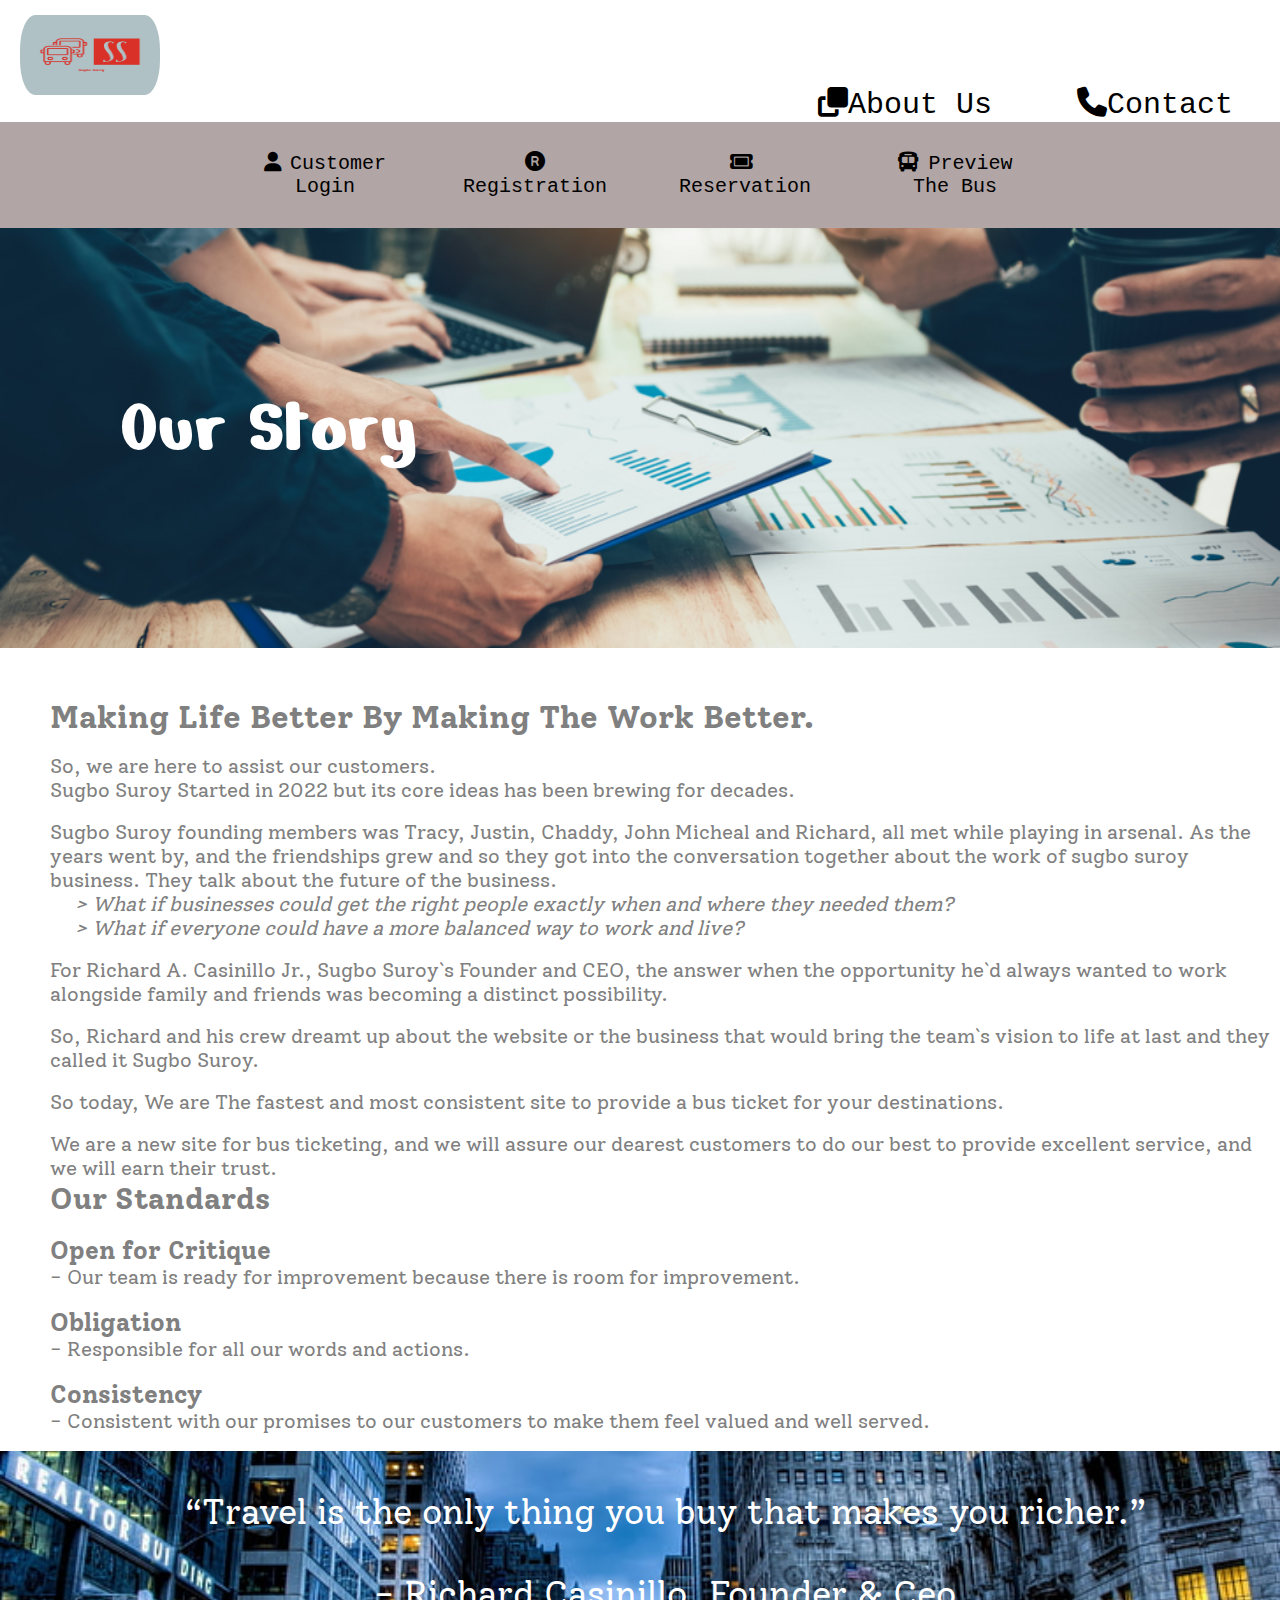
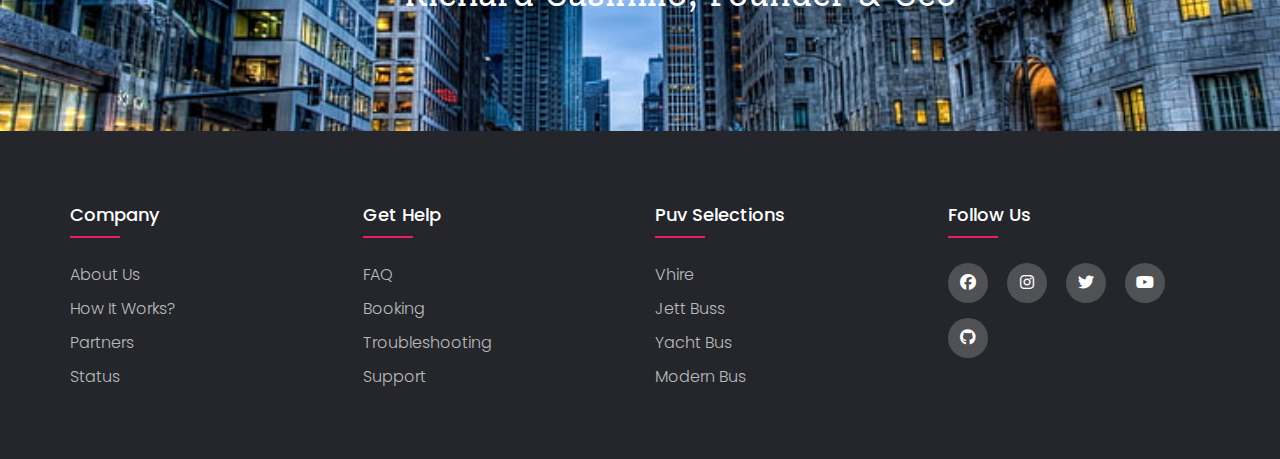
==== about.html @ 14c7a684 "commit" ====
<!DOCTYPE html>
<html lang="en">
<head>
    <meta charset="UTF-8">
    <meta http-equiv="X-UA-Compatible" content="IE=edge">
    <meta name="viewport" content="width=device-width, initial-scale=1.0">
    <title>Document</title>
    <link rel="stylesheet" href="css/about.css">
    <link rel="stylesheet" href="https://cdnjs.cloudflare.com/ajax/libs/font-awesome/6.2.1/css/all.min.css">
    <link href="https://fonts.googleapis.com/css2?family=Kdam+Thmor+Pro&family=Nerko+One&family=Oswald:wght@300&family=Poppins:wght@300;400;500&family=Solway:wght@300&family=Zen+Dots&display=swap" rel="stylesheet">

</head>
<body>
    <!--Header Part-->
  <div class="naver">
    <nav class="navbar">
      <a href="index.html"><img src="images/red.jpeg" class="bg2"></a>
      <div class="nav-bar">
        <ul>
          <li><a href="about.html"><i class="fa fa-clone"></i>About Us</a></li>
          <li><a href="contact.html"><i class="fa fa-phone"></i>Contact</a></li>
        </ul>
      </div>
    </nav>
  </div>
  <!--Where the home and about, ETC.-->
  <div class="menu-bar">
    <ul>
      <li><a href="how"><i class="fa fa-user"></i>Customer Login</a>
      </li>
      <li><a href="register.html"><i class="fa-solid fa-registered"></i>Registration</a></li>
      <li><a href="reservation.html"><i class="fa fa-ticket"></i>Reservation</a></li>
      <li><a href="select.html"><i class="fa fa-bus"></i>Preview The Bus</a></li>
    </ul>
  </div>
  <div class="bgimg">
    <p class="our">Our Story</p>
  </div>
  <div class="words">
    <h1>Making Life Better By Making The Work Better.</h1><br>
    <p>So, we are here to assist our customers.</p>
    <p>Sugbo Suroy Started in 2022 but its core ideas has been brewing for decades.</p><br>
    <p>Sugbo Suroy founding members was Tracy, Justin, Chaddy, John Micheal and Richard, all met while playing in arsenal. As the years went by, and the friendships grew and so they got into the conversation together about the work of sugbo suroy business. They talk about the future of the business.</p>
    <p class="p2"> > What if businesses could get the right people exactly when and where they needed them?</p>
    <p class="p2"> > What if everyone could have a more balanced way to work and live?</p><br>
    <p>For Richard A. Casinillo Jr., Sugbo Suroy`s Founder and CEO, the answer when the opportunity he`d always wanted to work alongside family and friends was becoming a distinct possibility.</p><br>
    <p>So, Richard and his crew dreamt up about the website or the business that would bring the team`s vision to life at last and they called it Sugbo Suroy.</p><br>
    <p>So today, We are The fastest and most consistent site to provide a bus ticket for your destinations.</p><br>
    <p>We are a new site for bus ticketing, and we will assure our dearest customers to do our best to provide excellent service, and we will earn their trust.</p>
    <h2>Our Standards</h3><br>
    <h3>Open for Critique</h3>
    <p>- Our team is ready for improvement because there is room for improvement.</p><br>
    <h3>Obligation</h3>
    <p>- Responsible for all our words and actions.</p><br>
    <h3>Consistency</h3>
    <p>- Consistent with our promises to our customers to make them feel valued and well served.</p><br>
  </div>
  <div class="imagery">
    <p class="p3">“Travel is the only thing you buy that makes you richer.”</p>
    <p class="p3">- Richard Casinillo, Founder & Ceo</p>
  </div>
  <footer class="footer">
    <div class="cantin">
      <div class="row">
        <div class="footer-col">
          <h4>company</h4>
          <ul>
            <li><a href="#">About us</a></li>
            <li><a href="#">How it works?</a></li>
            <li><a href="#">Partners</a></li>
            <li><a href="#">status</a></li>
          </ul>
        </div>
        <div class="footer-col">
          <h4>get help</h4>
          <ul>
            <li><a href="#">FAQ</a></li>
            <li><a href="#">Booking</a></li>
            <li><a href="#">Troubleshooting</a></li>
            <li><a href="#">Support</a></li>
          </ul>
        </div>
        <div class="footer-col">
          <h4>puv Selections</h4>
          <ul>
            <li><a href="#">Vhire</a></li>
            <li><a href="#">Jett Buss</a></li>
            <li><a href="#">Yacht Bus</a></li>
            <li><a href="#">Modern Bus</a></li>
          </ul>
        </div>
        <div class="footer-col">
          <h4>follow us</h4>
          <div class="social-links">
            <a href="#"><i class="fab fa-facebook"></i></a>
            <a href="#"><i class="fab fa-instagram"></i></a>
            <a href="#"><i class="fab fa-twitter"></i></a>
            <a href="#"><i class="fab fa-youtube"></i></a>
            <a href="#"><i class="fab fa-github"></i></a>
          </ul>
        </div>
      </div>
    </div>
  </footer>
</body>
<script src="about.js"></script>
</html>
---- css/about.css ----
@import url('https://fonts.googleapis.com/css2?family=Poppins:wght@300;400;500&display=swap');
* {
  padding: 0;
  margin: 0;
  box-sizing: border-box;
}
body {
    background-color: white;
    
  }
body::-webkit-scrollbar{
    width: 0.25rem;
}
body::-webkit-scrollbar-track{
    background: #1e1e24;
}
body::-webkit-scrollbar-thumb{
    background: hsl(278, 87%, 33%) 
}
/*NAV part*/
.bg2 {
  background-repeat: no-repeat;
  height: 80px;
  width: 180px;
  margin-top: 15px;
  margin-right: 25px;
  padding: 0px 20px;
  border-radius: 35px;
}
.nav-bar
{
 text-align: right;
}
.nav-bar ul 
{
  display: inline-flex;
  list-style: none;
  color: #000000;
}
.nav-bar ul li
{
  width: 250px;
  margin-top: -25px;
  font-size: 30px;
  font-family: 'Courier New', Courier, monospace;
  text-align: center;
}
.nav-bar ul li a 
{
  text-decoration: none;
  color: #000;
}
.nav-bar ul li:hover
{
  background: #76d98f;
  border-radius: 3px;
}
/*Our Story Part*/
.bgimg {
  background-image: url(../images/meeting6.jpg);
  background-repeat: no-repeat;
  background-size: cover;
  height: 420px;
  background-position: center;
}
.our {
  margin-left: 70px;
  padding-top: 150px;
  font-size: 80px;
  color: rgb(255, 255, 255);
  font-family: 'Nerko One', cursive;
}
h1 {
  color: gray;
  padding-left: 50px;
  margin-top: 50px;
  font-family: 'Solway', serif;
}
p{
  color: gray;
  padding-left: 50px;
  font-size: 20px;
  font-family: 'Solway', serif;
}
.p2 {
  color: gray;
  padding-left: 75px;
  font-size: 20px;
  font-style: italic;
  font-family: 'Solway', serif;
}
h2{
  color: gray;
  padding-left: 50px;
  font-size: 30px;
  font-family: 'Solway', serif;
}
h3 {
  color: gray;
  padding-left: 50px;
  font-size: 25px;
  font-family: 'Solway', serif;
}
.imagery {
  background-image: url(../images/building.jpg);
  background-repeat: no-repeat;
  background-size: cover;
  height: 280px;
  background-position: center;
}
.p3 {
  color: #fff;
  padding-top: 40px;
  font-size: 35px;
  font-family: 'Solway', serif;
  text-align: center;
}
/*Menu Part*/
.menu-bar {
  background-color: rgb(177, 165, 165);
  text-align: center;
}
.menu-bar ul {
  display: inline-flex;
  list-style: none;
  color: rgb(0, 0, 0);
}
.menu-bar ul li 
{
  width: 180px;
  margin: 15px;
  padding: 15px;
  font-size: 20px;
  font-family: 'Courier New', Courier, monospace;
}
.menu-bar ul li a 
{
  text-decoration: none;
  color: #000000;
  
}
.menu-bar ul li:hover 
{
  background: #1188e9;
  border-radius: 3px;
}
.menu-bar .fa 
{
  margin-right: 8px;
}

/*Footer part*/
.cantin
{
  max-width: 1170px;
  
  margin: auto;
}
.row
{
  display: flex;
  flex-wrap: wrap;
}
ul {
  list-style: none;
}
.footer 
{
  line-height: 1.5;
  font-family: 'Poppins', sans-serif;
  background-color: #24262b;
  padding: 70px 0;
}
.footer-col
{
  width: 25%;
  padding: 0 15px;
}
.footer-col h4 
{
  font-size: 18px;
  color: #ffffff;
  text-transform: capitalize;
  margin-bottom: 35px;
  font-weight: 500;
  position: relative;
}
.footer-col h4::before
{
  content: '';
  position: absolute;
  left: 0;
  bottom: -10px;
  background-color: #e91e63;
  height: 2px;
  box-sizing: border-box;
  width: 50px;
}
.footer-col ul li:not(:last-child) 
{
  margin-bottom: 10px;
}
.footer-col ul li a
{
  font-size: 16px;
  text-transform: capitalize;
  color: #ffffff;
  text-decoration: none;
  font-weight: 300;
  color: #bbbbbb;
  display: block;
  transition: all 0.3s ease;
}
.footer-col ul li a:hover
{
  color: #ffffff;
  padding-left: 8px;
}
.footer-col .social-links a{
  display: inline-block;
  height: 40px;
  width: 40px;
  background-color: rgba(255, 255, 255, 0.2);
  margin: 0 15px 15px 0;
  text-align: center;
  line-height: 40px;
  border-radius: 50%;
  color: #ffffff;
  transition: all 0.5s ease;
}
.footer-col .social-links a:hover
{
  color: #24262b;
  background-color: #ffffff;
}
@media(max-width: 767px){
  .footer-col {
    width: 25%;
    margin-bottom: 30px;
  }
}
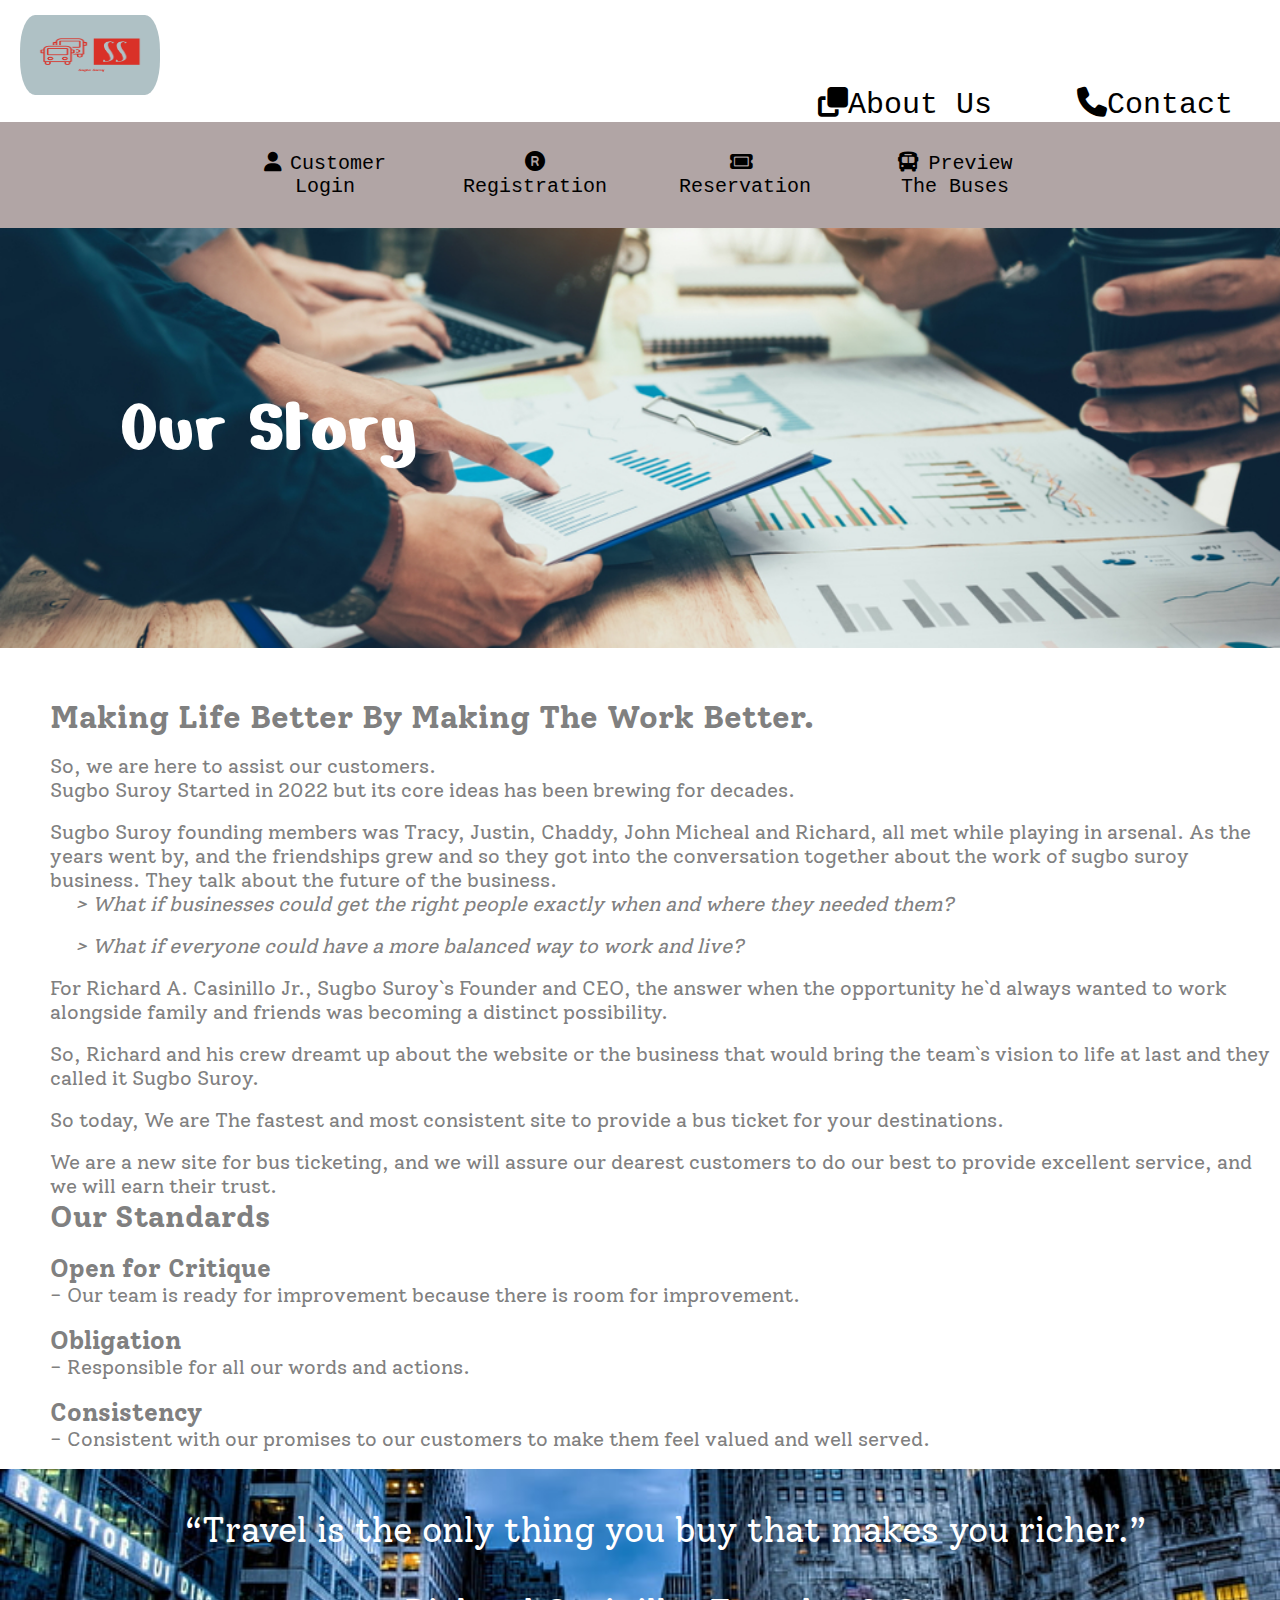
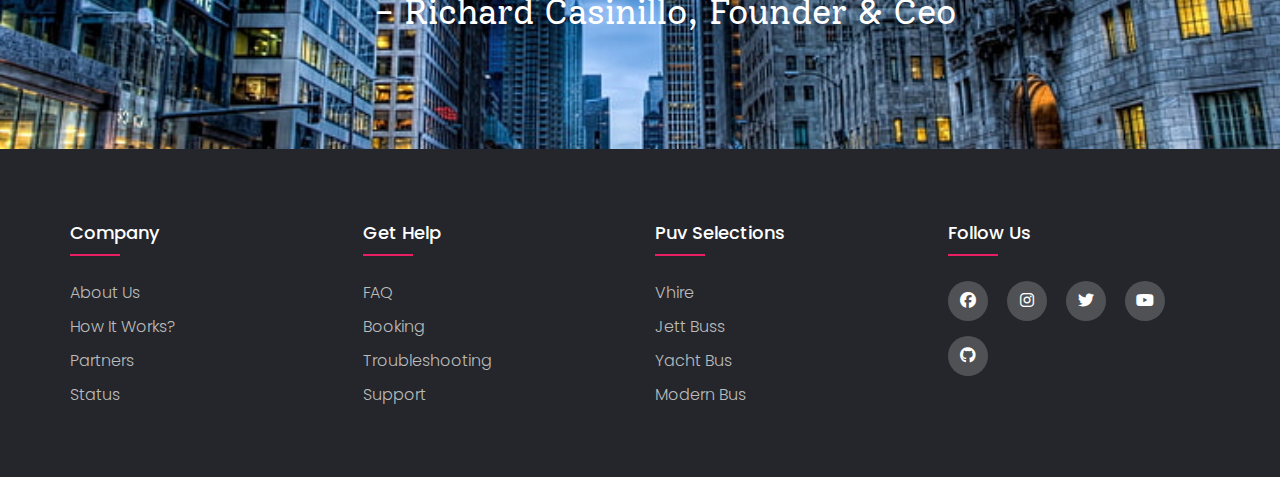
==== commit 39b7b4d5: "commit" ====
--- a/about.html
+++ b/about.html
@@ -30,7 +30,7 @@
       </li>
       <li><a href="register.html"><i class="fa-solid fa-registered"></i>Registration</a></li>
       <li><a href="reservation.html"><i class="fa fa-ticket"></i>Reservation</a></li>
-      <li><a href="select.html"><i class="fa fa-bus"></i>Preview The Bus</a></li>
+      <li><a href="select.html"><i class="fa fa-bus"></i>Preview The Buses</a></li>
     </ul>
   </div>
   <div class="bgimg">
@@ -41,7 +41,7 @@
     <p>So, we are here to assist our customers.</p>
     <p>Sugbo Suroy Started in 2022 but its core ideas has been brewing for decades.</p><br>
     <p>Sugbo Suroy founding members was Tracy, Justin, Chaddy, John Micheal and Richard, all met while playing in arsenal. As the years went by, and the friendships grew and so they got into the conversation together about the work of sugbo suroy business. They talk about the future of the business.</p>
-    <p class="p2"> > What if businesses could get the right people exactly when and where they needed them?</p>
+    <p class="p2"> > What if businesses could get the right people exactly when and where they needed them?</p><br>
     <p class="p2"> > What if everyone could have a more balanced way to work and live?</p><br>
     <p>For Richard A. Casinillo Jr., Sugbo Suroy`s Founder and CEO, the answer when the opportunity he`d always wanted to work alongside family and friends was becoming a distinct possibility.</p><br>
     <p>So, Richard and his crew dreamt up about the website or the business that would bring the team`s vision to life at last and they called it Sugbo Suroy.</p><br>
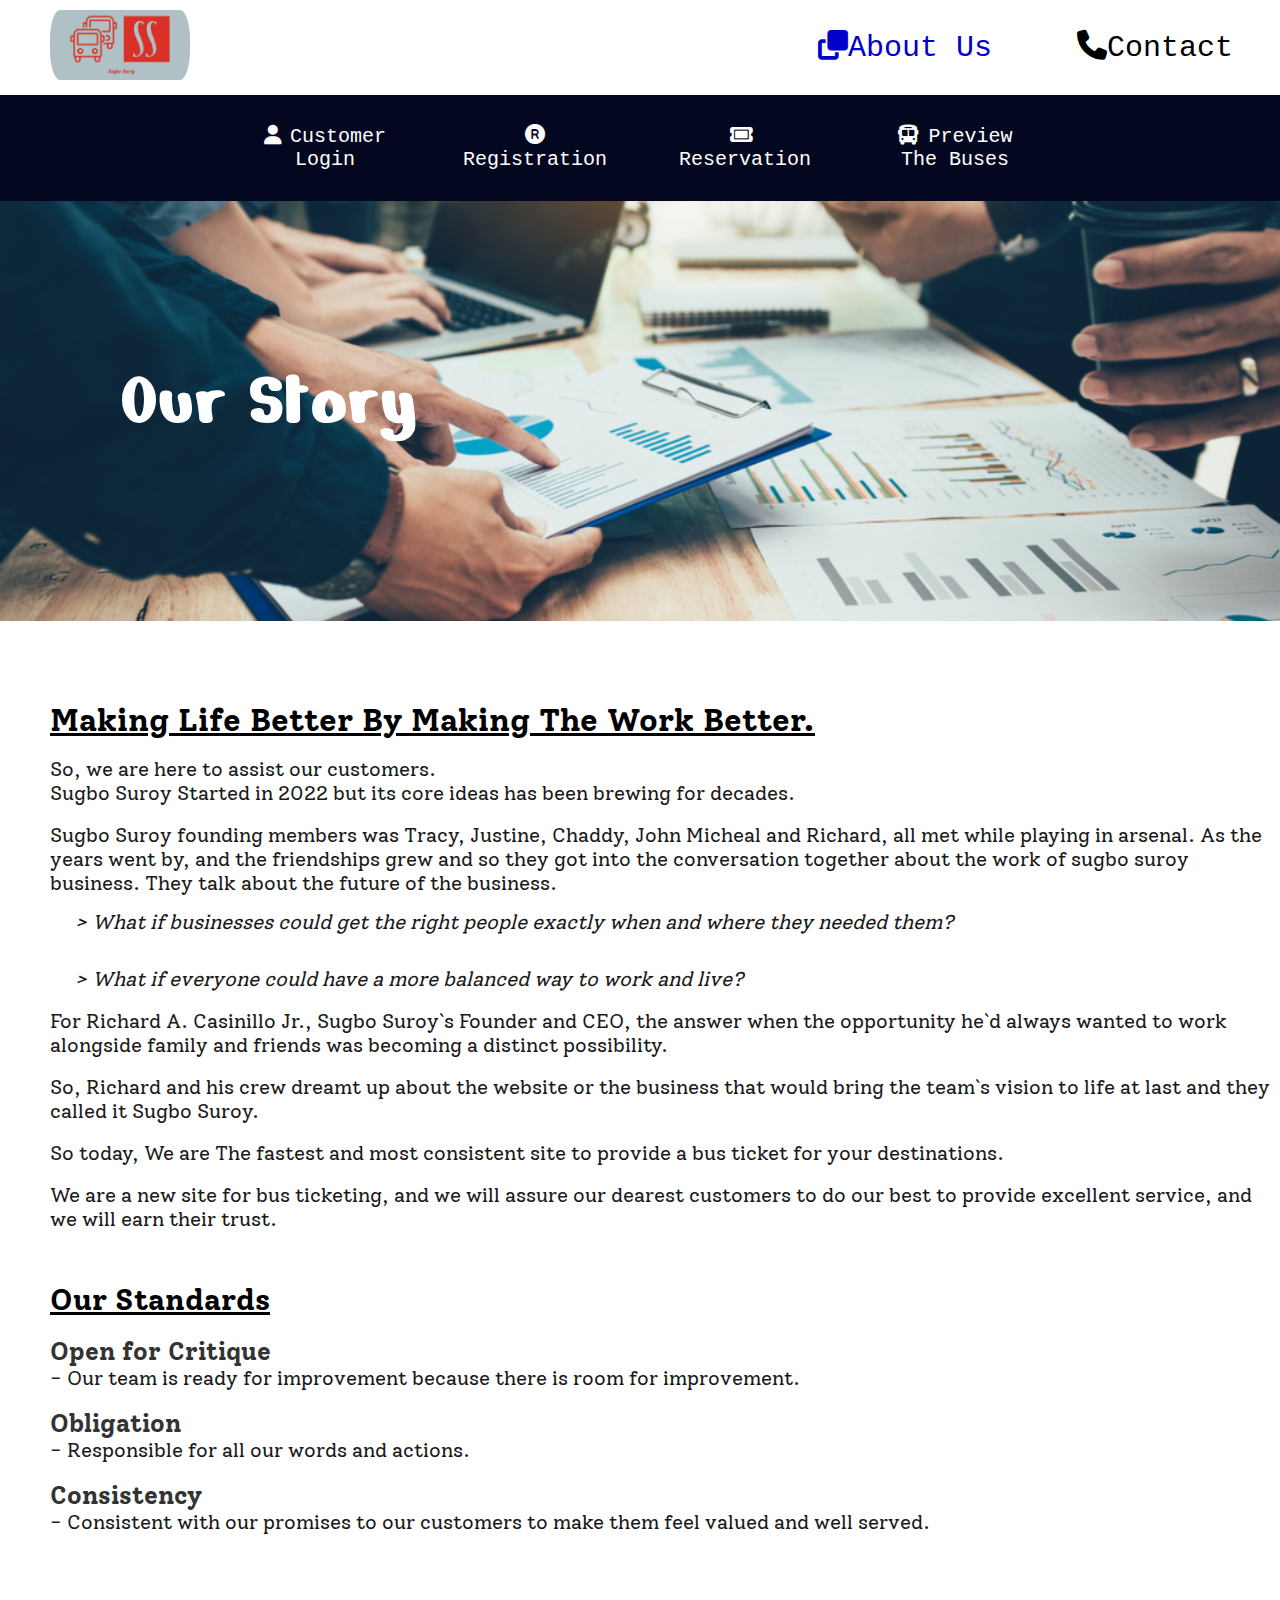
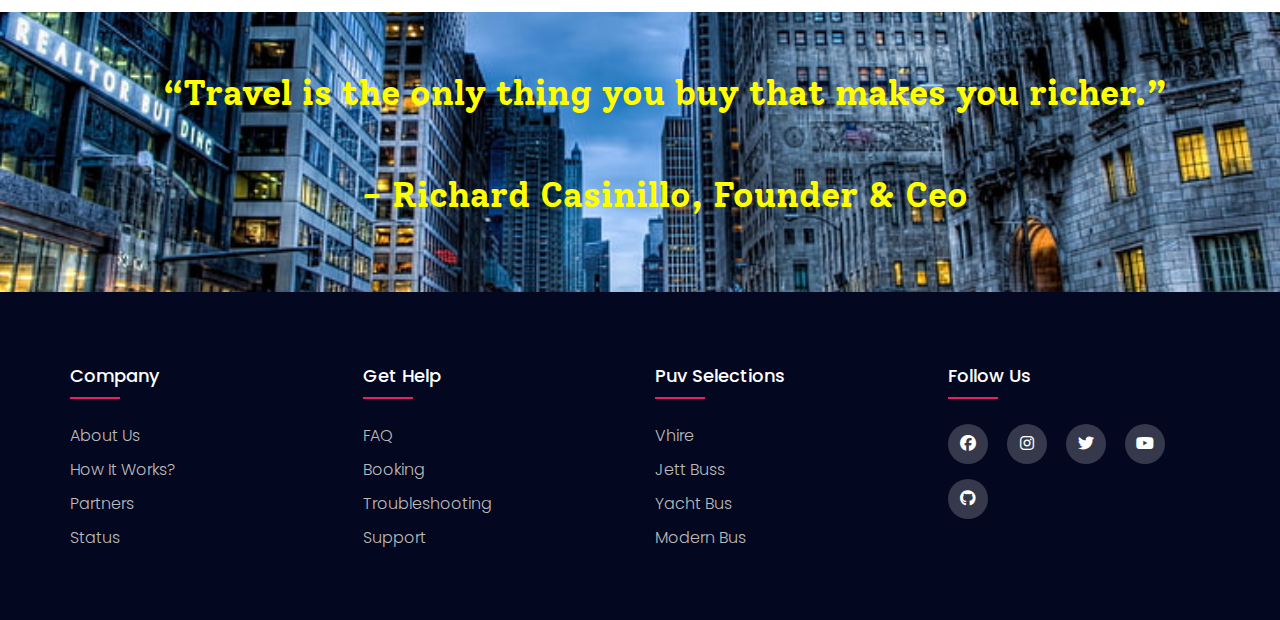
==== commit 1a79ca89: "C Commit" ====
--- a/about.html
+++ b/about.html
@@ -4,7 +4,7 @@
     <meta charset="UTF-8">
     <meta http-equiv="X-UA-Compatible" content="IE=edge">
     <meta name="viewport" content="width=device-width, initial-scale=1.0">
-    <title>Document</title>
+    <title>About Us</title>
     <link rel="stylesheet" href="css/about.css">
     <link rel="stylesheet" href="https://cdnjs.cloudflare.com/ajax/libs/font-awesome/6.2.1/css/all.min.css">
     <link href="https://fonts.googleapis.com/css2?family=Kdam+Thmor+Pro&family=Nerko+One&family=Oswald:wght@300&family=Poppins:wght@300;400;500&family=Solway:wght@300&family=Zen+Dots&display=swap" rel="stylesheet">
@@ -17,7 +17,7 @@
       <a href="index.html"><img src="images/red.jpeg" class="bg2"></a>
       <div class="nav-bar">
         <ul>
-          <li><a href="about.html"><i class="fa fa-clone"></i>About Us</a></li>
+          <li><a class="active" href="about.html"><i class="fa fa-clone"></i>About Us</a></li>
           <li><a href="contact.html"><i class="fa fa-phone"></i>Contact</a></li>
         </ul>
       </div>
@@ -26,7 +26,7 @@
   <!--Where the home and about, ETC.-->
   <div class="menu-bar">
     <ul>
-      <li><a href="how"><i class="fa fa-user"></i>Customer Login</a>
+      <li><a href="login.html"><i class="fa fa-user"></i>Customer Login</a>
       </li>
       <li><a href="register.html"><i class="fa-solid fa-registered"></i>Registration</a></li>
       <li><a href="reservation.html"><i class="fa fa-ticket"></i>Reservation</a></li>
@@ -40,7 +40,7 @@
     <h1>Making Life Better By Making The Work Better.</h1><br>
     <p>So, we are here to assist our customers.</p>
     <p>Sugbo Suroy Started in 2022 but its core ideas has been brewing for decades.</p><br>
-    <p>Sugbo Suroy founding members was Tracy, Justin, Chaddy, John Micheal and Richard, all met while playing in arsenal. As the years went by, and the friendships grew and so they got into the conversation together about the work of sugbo suroy business. They talk about the future of the business.</p>
+    <p>Sugbo Suroy founding members was Tracy, Justine, Chaddy, John Micheal and Richard, all met while playing in arsenal. As the years went by, and the friendships grew and so they got into the conversation together about the work of sugbo suroy business. They talk about the future of the business.</p>
     <p class="p2"> > What if businesses could get the right people exactly when and where they needed them?</p><br>
     <p class="p2"> > What if everyone could have a more balanced way to work and live?</p><br>
     <p>For Richard A. Casinillo Jr., Sugbo Suroy`s Founder and CEO, the answer when the opportunity he`d always wanted to work alongside family and friends was becoming a distinct possibility.</p><br>
--- a/css/about.css
+++ b/css/about.css
@@ -19,17 +19,25 @@
 }
 /*NAV part*/
 .bg2 {
-  background-repeat: no-repeat;
-  height: 80px;
+  position: absolute;
+  top: 10px;
+  margin-left: 30px;
+  padding: 0px 20px;
+  border-radius: 30px;
   width: 180px;
-  margin-top: 15px;
-  margin-right: 25px;
-  padding: 0px 20px;
-  border-radius: 35px;
-}
+  height: 70px;
+  object-fit: cover;
+}
+
+.navbar .active{
+  color: #0000cc;
+}
+
 .nav-bar
 {
  text-align: right;
+ margin-top: 30px;
+ margin-bottom: 30px;
 }
 .nav-bar ul 
 {
@@ -40,7 +48,6 @@
 .nav-bar ul li
 {
   width: 250px;
-  margin-top: -25px;
   font-size: 30px;
   font-family: 'Courier New', Courier, monospace;
   text-align: center;
@@ -48,7 +55,7 @@
 .nav-bar ul li a 
 {
   text-decoration: none;
-  color: #000;
+  color: rgb(0, 0, 0);
 }
 .nav-bar ul li:hover
 {
@@ -63,6 +70,12 @@
   height: 420px;
   background-position: center;
 }
+
+.words{
+  margin-top: 80px;
+  margin-bottom: 60px;
+}
+
 .our {
   margin-left: 70px;
   padding-top: 150px;
@@ -71,32 +84,36 @@
   font-family: 'Nerko One', cursive;
 }
 h1 {
-  color: gray;
+  color: #000;
   padding-left: 50px;
   margin-top: 50px;
   font-family: 'Solway', serif;
+  text-decoration: underline;
 }
 p{
-  color: gray;
+  color: #1a1a1a;
   padding-left: 50px;
   font-size: 20px;
   font-family: 'Solway', serif;
 }
 .p2 {
-  color: gray;
+  color:#1a1a1a;
   padding-left: 75px;
   font-size: 20px;
   font-style: italic;
   font-family: 'Solway', serif;
+  margin-top: 15px;
 }
 h2{
-  color: gray;
+  color: #000;
   padding-left: 50px;
   font-size: 30px;
   font-family: 'Solway', serif;
+  text-decoration: underline;
+  margin-top: 50px;
 }
 h3 {
-  color: gray;
+  color: #333333;
   padding-left: 50px;
   font-size: 25px;
   font-family: 'Solway', serif;
@@ -109,21 +126,22 @@
   background-position: center;
 }
 .p3 {
-  color: #fff;
-  padding-top: 40px;
+  color: #ffff00;
+  padding-top: 60px;
   font-size: 35px;
   font-family: 'Solway', serif;
   text-align: center;
+  font-weight: bolder;
 }
 /*Menu Part*/
 .menu-bar {
-  background-color: rgb(177, 165, 165);
+  background-color: #040720;
   text-align: center;
 }
 .menu-bar ul {
   display: inline-flex;
   list-style: none;
-  color: rgb(0, 0, 0);
+  color: rgb(255, 255, 255);
 }
 .menu-bar ul li 
 {
@@ -136,7 +154,7 @@
 .menu-bar ul li a 
 {
   text-decoration: none;
-  color: #000000;
+  color: #ffffff;
   
 }
 .menu-bar ul li:hover 
@@ -168,7 +186,7 @@
 {
   line-height: 1.5;
   font-family: 'Poppins', sans-serif;
-  background-color: #24262b;
+  background-color: #040720;
   padding: 70px 0;
 }
 .footer-col
@@ -220,7 +238,7 @@
   display: inline-block;
   height: 40px;
   width: 40px;
-  background-color: rgba(255, 255, 255, 0.2);
+  background-color:rgba(255, 255, 255, 0.2);
   margin: 0 15px 15px 0;
   text-align: center;
   line-height: 40px;
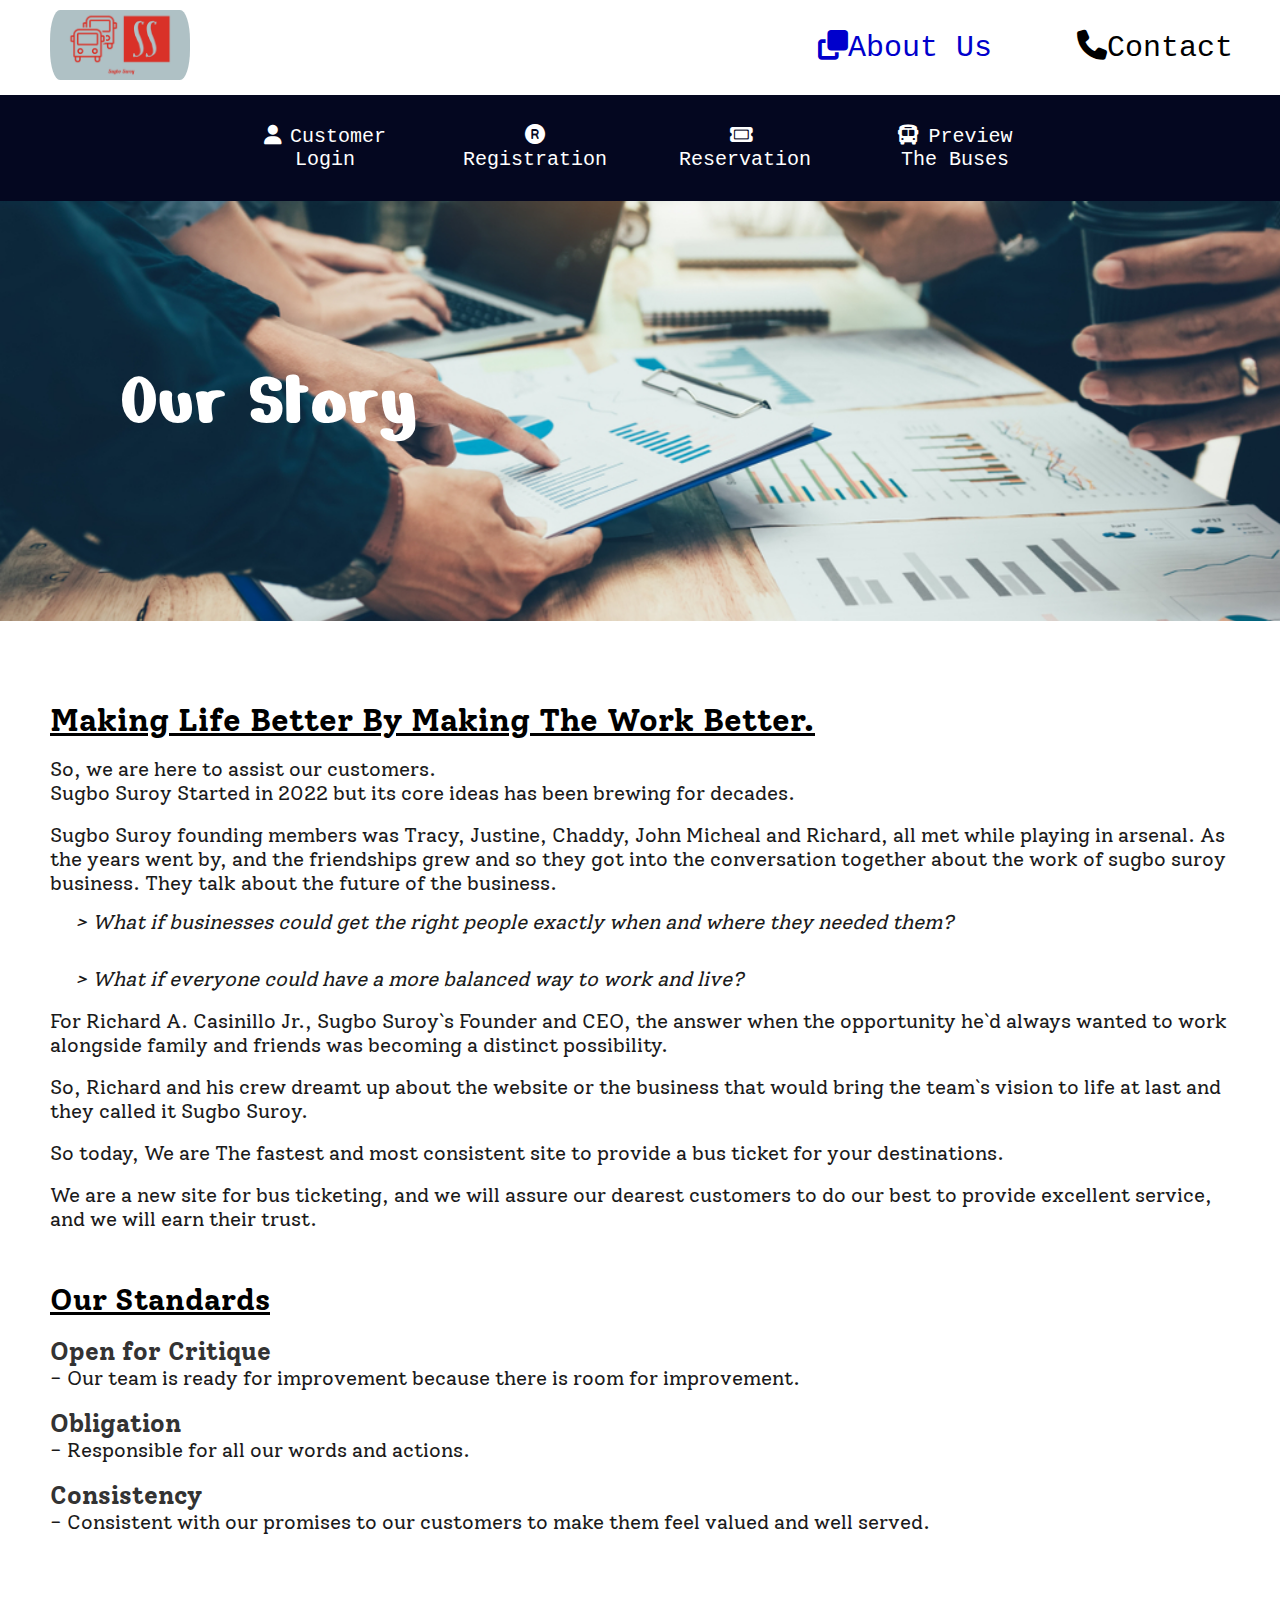
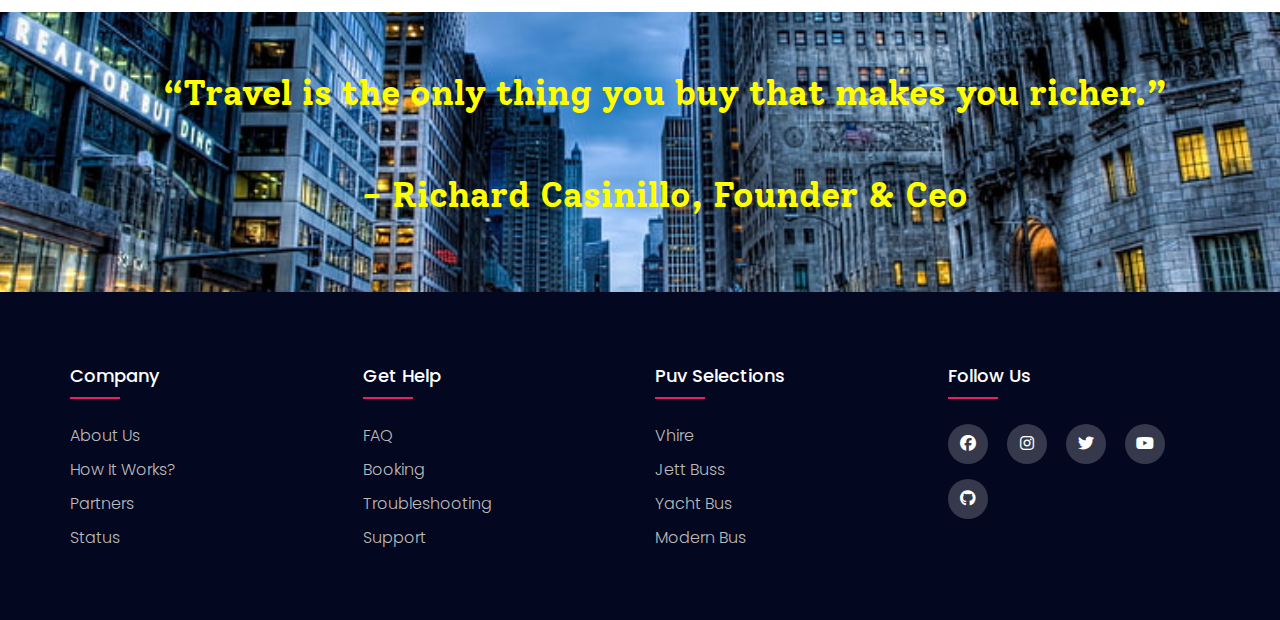
==== commit d9f70df2: "ikaw ay aking kalang" ====
--- a/about.html
+++ b/about.html
@@ -65,38 +65,38 @@
         <div class="footer-col">
           <h4>company</h4>
           <ul>
-            <li><a href="#">About us</a></li>
-            <li><a href="#">How it works?</a></li>
-            <li><a href="#">Partners</a></li>
-            <li><a href="#">status</a></li>
+            <li><a href="about.html">About us</a></li>
+            <li><a href="about.html">How it works?</a></li>
+            <li><a href="index.html">Partners</a></li>
+            <li><a href="index.html">status</a></li>
           </ul>
         </div>
         <div class="footer-col">
           <h4>get help</h4>
           <ul>
-            <li><a href="#">FAQ</a></li>
-            <li><a href="#">Booking</a></li>
-            <li><a href="#">Troubleshooting</a></li>
-            <li><a href="#">Support</a></li>
+            <li><a href="contact.html">FAQ</a></li>
+            <li><a href="reservation.html">Booking</a></li>
+            <li><a href="contact.html">Troubleshooting</a></li>
+            <li><a href="contact.html">Support</a></li>
           </ul>
         </div>
         <div class="footer-col">
           <h4>puv Selections</h4>
           <ul>
-            <li><a href="#">Vhire</a></li>
-            <li><a href="#">Jett Buss</a></li>
-            <li><a href="#">Yacht Bus</a></li>
-            <li><a href="#">Modern Bus</a></li>
+            <li><a href="select.html">Vhire</a></li>
+            <li><a href="select.html">Jett Buss</a></li>
+            <li><a href="select.html">Yacht Bus</a></li>
+            <li><a href="select.html">Modern Bus</a></li>
           </ul>
         </div>
         <div class="footer-col">
           <h4>follow us</h4>
           <div class="social-links">
-            <a href="#"><i class="fab fa-facebook"></i></a>
-            <a href="#"><i class="fab fa-instagram"></i></a>
-            <a href="#"><i class="fab fa-twitter"></i></a>
-            <a href="#"><i class="fab fa-youtube"></i></a>
-            <a href="#"><i class="fab fa-github"></i></a>
+            <a href="https://www.facebook.com/RichardPH11"><i class="fab fa-facebook"></i></a>
+            <a href="https://www.instagram.com/richardcasinillo11/"><i class="fab fa-instagram"></i></a>
+            <a href="https://twitter.com/ACasinillo4_jr"><i class="fab fa-twitter"></i></a>
+            <a href="https://www.youtube.com/channel/UCPtZWwcGEF9oP10nOpmFmVg"><i class="fab fa-youtube"></i></a>
+            <a href="https://github.com/tsuna23222"><i class="fab fa-github"></i></a>
           </ul>
         </div>
       </div>
--- a/css/about.css
+++ b/css/about.css
@@ -74,6 +74,7 @@
 .words{
   margin-top: 80px;
   margin-bottom: 60px;
+  margin-right: 38px;
 }
 
 .our {
